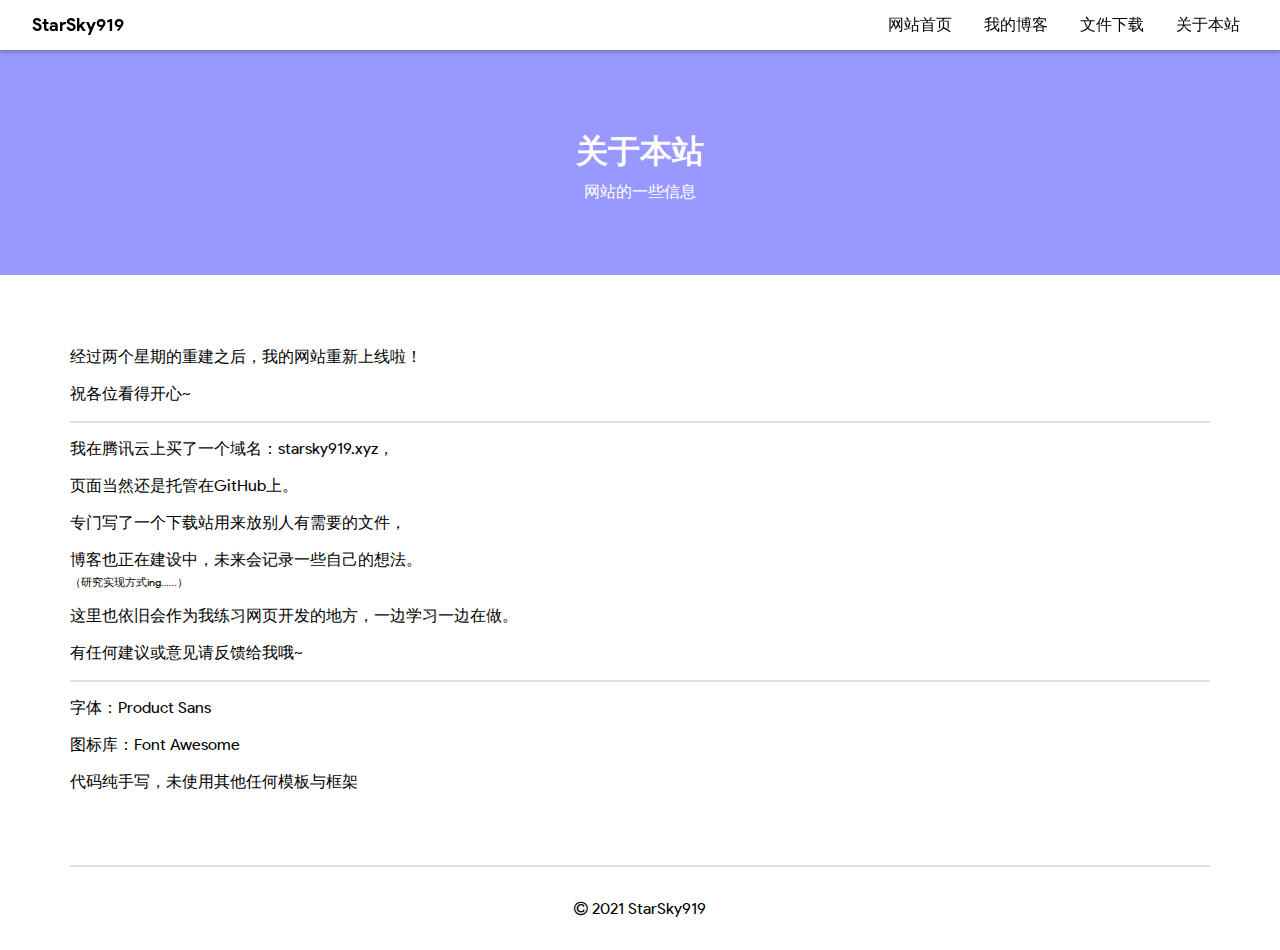
==== about/index.html @ 7eed0cf3 "commit" ====
<!DOCTYPE html>
<html>

<head>
    <meta http-equiv="Content-Type" content="text/html; charset=UTF-8" />
    <meta name="viewport" content="width=device-width, initial-scale=1, user-scalable=0" />
    <link rel="stylesheet" href="../assets/css/style.css" type="text/css" />
    <title>关于本站 | StarSky919's Website</title>
</head>

<body>
    <nav></nav>
    <header>
        <h1>关于本站</h1>
        <span>网站的一些信息</span>
    </header>
    <main>
        <p>经过两个星期的重建之后，我的网站重新上线啦！</p>
        <p>祝各位看得开心~</p>
        <hr />
        <p>我在腾讯云上买了一个域名：starsky919.xyz，</p>
        <p>页面当然还是托管在GitHub上。</p>
        <p>专门写了一个下载站用来放别人有需要的文件，</p>
        <p>博客也正在建设中，未来会记录一些自己的想法。<br /><small>（研究实现方式ing……）</small></p>
        <p>这里也依旧会作为我练习网页开发的地方，一边学习一边在做。</p>
        <p>有任何建议或意见请反馈给我哦~</p>
        <hr />
        <p>字体：Product Sans</p>
        <p>图标库：Font Awesome</p>
        <p>代码纯手写，未使用其他任何模板与框架</p>
    </main>
    <footer></footer>
    <script src="../assets/js/main.js" type="text/javascript"></script>
</body>

</html>
---- assets/css/style.css ----
@import "fonts/fontface.css";
@import "fonts/font-awesome.css";

@import "reset.css";
@import "keyframes.css";

/*────────*/

.tac {
    text-align: center;
}

p.red {
    color: #F44336;
}

p.yellow {
    color: #FFEB3B;
}

p.blue {
    color: #2196F3;
}

p.green {
    color: #4CAF50;
}

div.red,
div.yellow,
div.blue,
div.green {
    margin: 8px 0;
    padding: 16px;
    border-left-width: 6px;
    border-left-style: solid;
}

div.red {
    background: #FFDDDD;
    border-left-color: #F44336;
}

div.yellow {
    background: #FFFFCC;
    border-left-color: #FFEB3B;
}

div.blue {
    background: #E7F3FE;
    border-left-color: #2196F3;
}

div.green {
    background: #DDFFDD;
    border-left-color: #4CAF50;
}

span.loading {
    display: inline-block;
    width: 25px;
    height: 25px;
    border: 3px solid #F0F0F0;
    border-top: 3px solid #9898FF;
    -webkit-border-radius: 50%;
    border-radius: 50%;
    -webkit-animation: rotate-360 1s linear infinite;
    animation: rotate-360 1s linear infinite;
}

.loading.sm {
    width: 25px;
    height: 25px;
    border-width: 3px;
    border-top-width: 3px;
}

.loading.md {
    width: 50px;
    height: 50px;
    border-width: 4px;
    border-top-width: 4px;
}

.loading.lg {
    width: 75px;
    height: 75px;
    border-width: 6px;
    border-top-width: 6px;
}

.loading.ease {
    -webkit-animation-timing-function: ease;
    animation-timing-function: ease;
}

/*────────*/

nav {
    position: fixed;
    width: 100vw;
    height: 50px;
    top: 0;
    background: rgba(255, 255, 255, 1);
    -webkit-box-shadow: 0 2px 4px rgba(0, 0, 0, 0.25);
    box-shadow: 0 2px 4px rgba(0, 0, 0, 0.25);
    z-index: 9998;
}

nav .title {
    position: absolute;
    line-height: 50px;
    left: 0;
    margin-left: 2.5vw;
    color: #000000;
    font-size: 18px;
    font-weight: bold;
}

nav #menu-cb {
    display: none;
}

nav .menu-btn {
    display: none;
}

nav .items {
    display: flex;
    position: absolute;
    line-height: 50px;
    margin-right: calc(2.5vw - 8px);
    right: 0;
}

nav .items a {
    margin: 0 8px;
    padding: 0 8px;
    text-decoration: none;
    -webkit-transition: color 0.2s;
    transition: color 0.2s;
}

nav .items a:hover {
    color: #9898FF;
}

@media screen and (max-width: 768px) {
    nav .menu-btn {
        display: flex;
        justify-content: space-between;
        flex-direction: column;
        position: absolute;
        width: 20px;
        height: 50px;
        margin-right: 2.5vw;
        padding: 4.5vw 0;
        top: 0;
        right: 0;
    }

    nav .menu-btn span {
        display: block;
        position: relative;
        width: 100%;
        height: 2px;
        -webkit-border-radius: 4px;
        border-radius: 4px;
        background: #000000;
        -webkit-transition: all 0.25s ease;
        transition: all 0.25s ease;
    }

    nav .items {
        display: flex;
        align-items: center;
        flex-direction: column;
        position: fixed;
        overflow: hidden;
        width: 100vw;
        height: 0;
        margin: 0;
        top: 50px;
        background: rgba(0, 0, 0, 0.65);
        -webkit-transition: height 0.5s ease;
        transition: height 0.5s ease;
    }

    nav .items a {
        display: block;
        width: calc(100% - 5vw);
        line-height: 50px;
        margin: 2.5vw;
        padding: 0;
        color: #FFFFFF;
        opacity: 0;
        border-bottom: 1px solid #D0D0D0;
        text-align: center;
        -webkit-transform: translateY(25%);
        transform: translateY(25%);
        -webkit-transition: all 0.25s;
        transition: all 0.25s;
    }

    #menu-cb:checked~.items {
        overflow-y: scroll;
        height: calc(100vh - 50px);
    }

    #menu-cb:checked~.items a {
        -webkit-transition: all 0.25s ease-out calc(var(--i) * 75ms + 100ms),
            color 0.25s;
        transition: all 0.25s ease-out calc(var(--i) * 75ms + 100ms),
            color 0.25s;
        opacity: 1;
        -webkit-transform: translateY(0);
        transform: translateY(0);
    }

    #menu-cb:checked~.menu-btn span:nth-child(1) {
        -webkit-transform: translateY(5px) rotate(45deg);
        transform: translateY(5px) rotate(45deg);
    }

    #menu-cb:checked~.menu-btn span:nth-child(2) {
        opacity: 0;
    }

    #menu-cb:checked~.menu-btn span:nth-child(3) {
        -webkit-transform: translateY(-5px) rotate(-45deg);
        transform: translateY(-5px) rotate(-45deg);
    }
}

/*────────*/

header {
    margin-top: 50px;
    padding: 72px 0;
    color: #FFFFFF;
    background: #9898FF;
    text-align: center;
}

/*────────*/

main {
    display: flex;
    flex-direction: column;
    flex-wrap: wrap;
    overflow: hidden;
    word-wrap: break-word;
    width: 100%;
    height: 100%;
    padding: 5vw 0;
    margin: 0 auto;
}

@media screen and (max-width: 576px) {
    main {
        max-width: 92%;
    }
}

@media screen and (min-width: 576px) {
    main {
        max-width: 540px;
    }
}

@media screen and (min-width: 768px) {
    main {
        max-width: 720px;
    }
}

@media screen and (min-width: 992px) {
    main {
        max-width: 960px;
    }
}

@media screen and (min-width: 1200px) {
    main {
        max-width: 1140px;
    }
}

@media screen and (min-width: 1400px) {
    main {
        max-width: 1320px;
    }
}

/*────────*/

footer {
    margin: 0 auto;
    padding: 32px;
    border-top: 2px solid #E0E0E0;
    text-align: center;
}

@media screen and (max-width: 576px) {
    footer {
        max-width: 92%;
    }
}

@media screen and (min-width: 576px) {
    footer {
        max-width: 540px;
    }
}

@media screen and (min-width: 768px) {
    footer {
        max-width: 720px;
    }
}

@media screen and (min-width: 992px) {
    footer {
        max-width: 960px;
    }
}

@media screen and (min-width: 1200px) {
    footer {
        max-width: 1140px;
    }
}

@media screen and (min-width: 1400px) {
    footer {
        max-width: 1320px;
    }
}
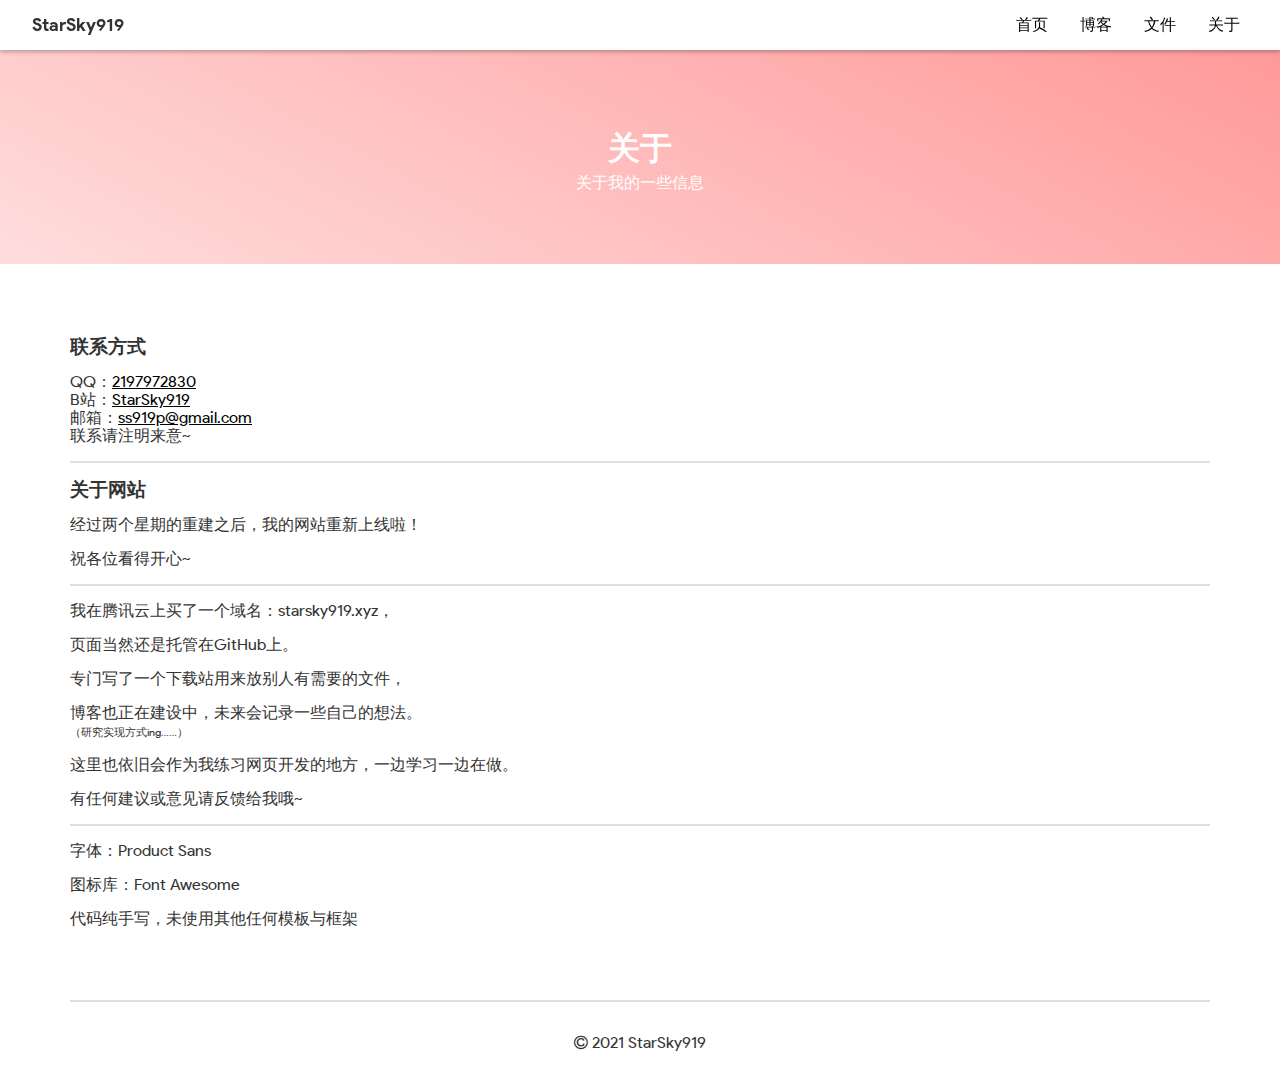
==== commit 127a096b: "commit" ====
--- a/about/index.html
+++ b/about/index.html
@@ -5,16 +5,30 @@
     <meta http-equiv="Content-Type" content="text/html; charset=UTF-8" />
     <meta name="viewport" content="width=device-width, initial-scale=1, user-scalable=0" />
     <link rel="stylesheet" href="../assets/css/style.css" type="text/css" />
-    <title>关于本站 | StarSky919's Website</title>
+    <style type="text/css">
+        .contacts span {
+            display: block;
+        }
+    </style>
+    <title>关于 | StarSky919's Website</title>
 </head>
 
 <body>
     <nav></nav>
     <header>
-        <h1>关于本站</h1>
-        <span>网站的一些信息</span>
+        <h1>关于</h1>
+        <span>关于我的一些信息</span>
     </header>
     <main>
+        <h3>联系方式</h3>
+        <p class="contacts">
+            <span>QQ：<a href="http://wpa.qq.com/msgrd?v=3&uin=2197972830&site=qq&menu=yes">2197972830</a></span>
+            <span>B站：<a href="https://space.bilibili.com/303191468">StarSky919</a></span>
+            <span>邮箱：<a href="mailto:ss919p@gmail.com">ss919p@gmail.com</a></span>
+            <span>联系请注明来意~</span>
+        </p>
+        <hr />
+        <h3>关于网站</h3>
         <p>经过两个星期的重建之后，我的网站重新上线啦！</p>
         <p>祝各位看得开心~</p>
         <hr />
--- a/assets/css/style.css
+++ b/assets/css/style.css
@@ -1,97 +1,45 @@
 @import "fonts/fontface.css";
 @import "fonts/font-awesome.css";
 
-@import "reset.css";
-@import "keyframes.css";
-
-/*────────*/
-
-.tac {
-    text-align: center;
-}
-
-p.red {
-    color: #F44336;
-}
-
-p.yellow {
-    color: #FFEB3B;
-}
-
-p.blue {
-    color: #2196F3;
-}
-
-p.green {
-    color: #4CAF50;
-}
-
-div.red,
-div.yellow,
-div.blue,
-div.green {
-    margin: 8px 0;
-    padding: 16px;
-    border-left-width: 6px;
-    border-left-style: solid;
-}
-
-div.red {
-    background: #FFDDDD;
-    border-left-color: #F44336;
-}
-
-div.yellow {
-    background: #FFFFCC;
-    border-left-color: #FFEB3B;
-}
-
-div.blue {
-    background: #E7F3FE;
-    border-left-color: #2196F3;
-}
-
-div.green {
-    background: #DDFFDD;
-    border-left-color: #4CAF50;
-}
-
-span.loading {
-    display: inline-block;
-    width: 25px;
-    height: 25px;
-    border: 3px solid #F0F0F0;
-    border-top: 3px solid #9898FF;
-    -webkit-border-radius: 50%;
-    border-radius: 50%;
-    -webkit-animation: rotate-360 1s linear infinite;
-    animation: rotate-360 1s linear infinite;
-}
-
-.loading.sm {
-    width: 25px;
-    height: 25px;
-    border-width: 3px;
-    border-top-width: 3px;
-}
-
-.loading.md {
-    width: 50px;
-    height: 50px;
-    border-width: 4px;
-    border-top-width: 4px;
-}
-
-.loading.lg {
-    width: 75px;
-    height: 75px;
-    border-width: 6px;
-    border-top-width: 6px;
-}
-
-.loading.ease {
-    -webkit-animation-timing-function: ease;
-    animation-timing-function: ease;
+@import "ext/reset.css";
+@import "ext/util.css";
+@import "ext/keyframes.css";
+
+/*────────*/
+
+@-webkit-keyframes onload {
+    from {
+        opacity: 0;
+        -webkit-transform: scale(0.85) translateY(50px);
+        transform: scale(0.85) translateY(50px);
+    }
+
+    to {
+        opacity: 1;
+        -webkit-transform: none;
+        transform: none;
+    }
+}
+
+@keyframes onload {
+    from {
+        opacity: 0;
+        -webkit-transform: scale(0.85) translateY(50px);
+        transform: scale(0.85) translateY(50px);
+    }
+
+    to {
+        opacity: 1;
+        -webkit-transform: none;
+        transform: none;
+    }
+}
+
+main {
+    -webkit-animation: onload 0.5s ease-out;
+    animation: onload 0.5s ease-out;
+    -webkit-animation-fill-mode: forwards;
+    animation-fill-mode: forwards;
 }
 
 /*────────*/
@@ -112,7 +60,6 @@
     line-height: 50px;
     left: 0;
     margin-left: 2.5vw;
-    color: #000000;
     font-size: 18px;
     font-weight: bold;
 }
@@ -142,7 +89,7 @@
 }
 
 nav .items a:hover {
-    color: #9898FF;
+    color: #FEA29F;
 }
 
 @media screen and (max-width: 768px) {
@@ -238,8 +185,17 @@
     margin-top: 50px;
     padding: 72px 0;
     color: #FFFFFF;
-    background: #9898FF;
+    /*background: url(../images/background_1.jpg);
+    background-repeat: no-repeat;
+    background-position: center center;
+    background-size: 100% auto;*/
     text-align: center;
+}
+
+@media screen and (max-width: 768px) {
+    header {
+        background-size: auto 125%;
+    }
 }
 
 /*────────*/
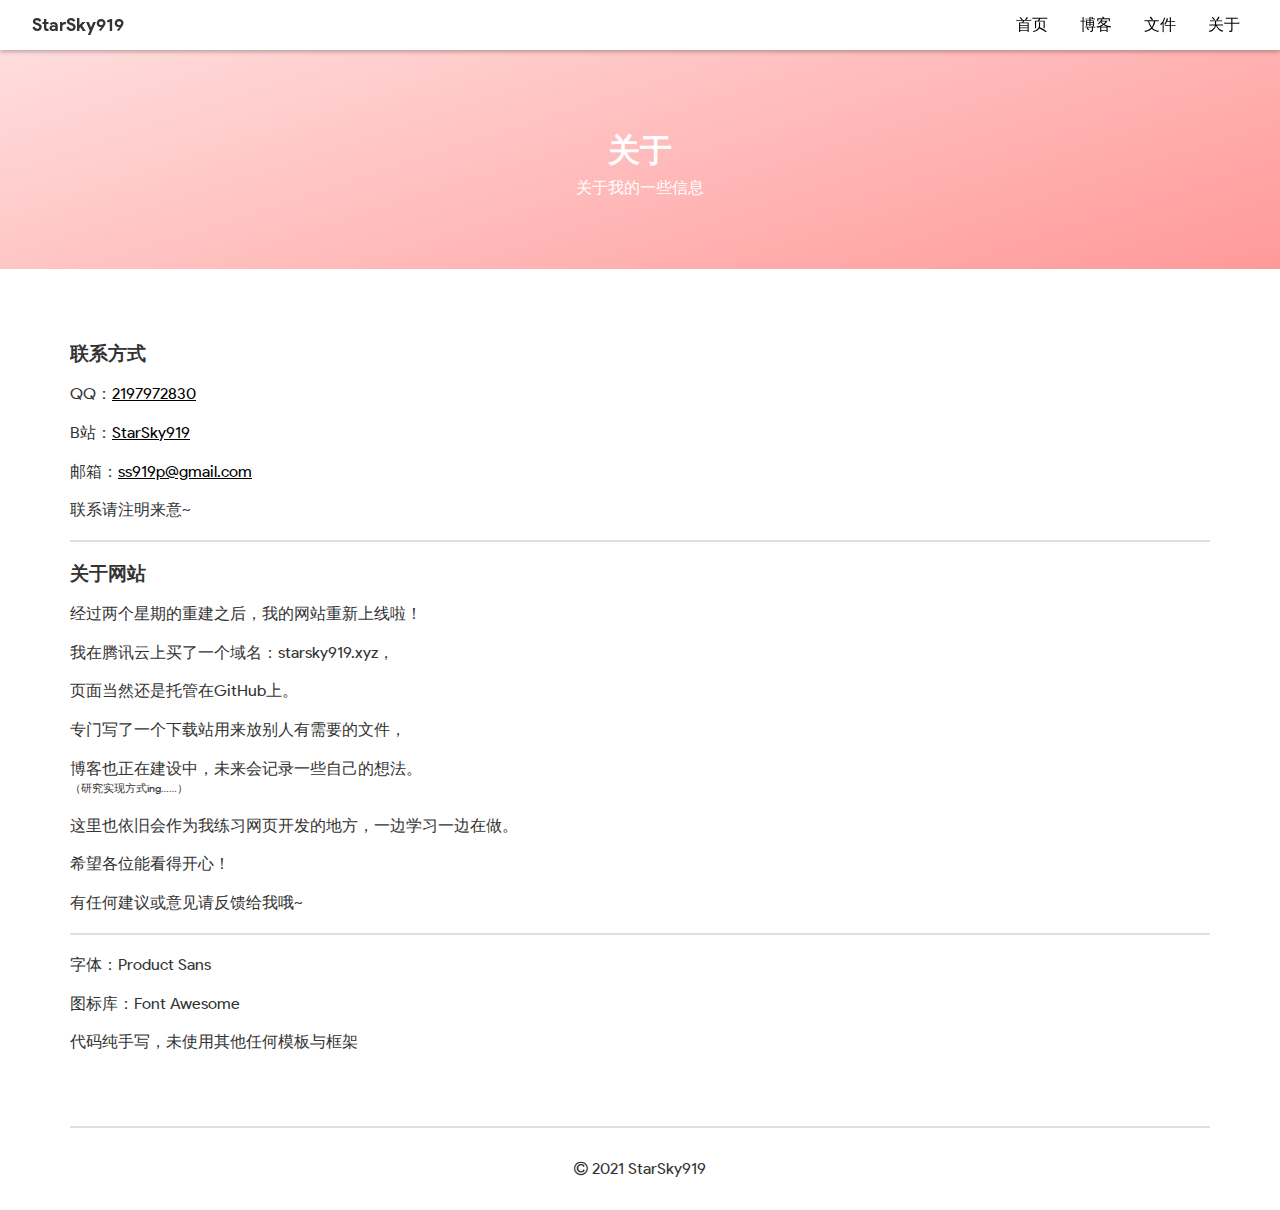
==== commit cacc7220: "commit" ====
--- a/about/index.html
+++ b/about/index.html
@@ -5,11 +5,6 @@
     <meta http-equiv="Content-Type" content="text/html; charset=UTF-8" />
     <meta name="viewport" content="width=device-width, initial-scale=1, user-scalable=0" />
     <link rel="stylesheet" href="../assets/css/style.css" type="text/css" />
-    <style type="text/css">
-        .contacts span {
-            display: block;
-        }
-    </style>
     <title>关于 | StarSky919's Website</title>
 </head>
 
@@ -21,22 +16,19 @@
     </header>
     <main>
         <h3>联系方式</h3>
-        <p class="contacts">
-            <span>QQ：<a href="http://wpa.qq.com/msgrd?v=3&uin=2197972830&site=qq&menu=yes">2197972830</a></span>
-            <span>B站：<a href="https://space.bilibili.com/303191468">StarSky919</a></span>
-            <span>邮箱：<a href="mailto:ss919p@gmail.com">ss919p@gmail.com</a></span>
-            <span>联系请注明来意~</span>
-        </p>
+        <p>QQ：<a href="http://wpa.qq.com/msgrd?v=3&uin=2197972830&site=qq&menu=yes">2197972830</a></p>
+        <p>B站：<a href="https://space.bilibili.com/303191468">StarSky919</a></p>
+        <p>邮箱：<a href="mailto:ss919p@gmail.com">ss919p@gmail.com</a></p>
+        <p>联系请注明来意~</p>
         <hr />
         <h3>关于网站</h3>
         <p>经过两个星期的重建之后，我的网站重新上线啦！</p>
-        <p>祝各位看得开心~</p>
-        <hr />
         <p>我在腾讯云上买了一个域名：starsky919.xyz，</p>
         <p>页面当然还是托管在GitHub上。</p>
         <p>专门写了一个下载站用来放别人有需要的文件，</p>
         <p>博客也正在建设中，未来会记录一些自己的想法。<br /><small>（研究实现方式ing……）</small></p>
         <p>这里也依旧会作为我练习网页开发的地方，一边学习一边在做。</p>
+        <p>希望各位能看得开心！</p>
         <p>有任何建议或意见请反馈给我哦~</p>
         <hr />
         <p>字体：Product Sans</p>
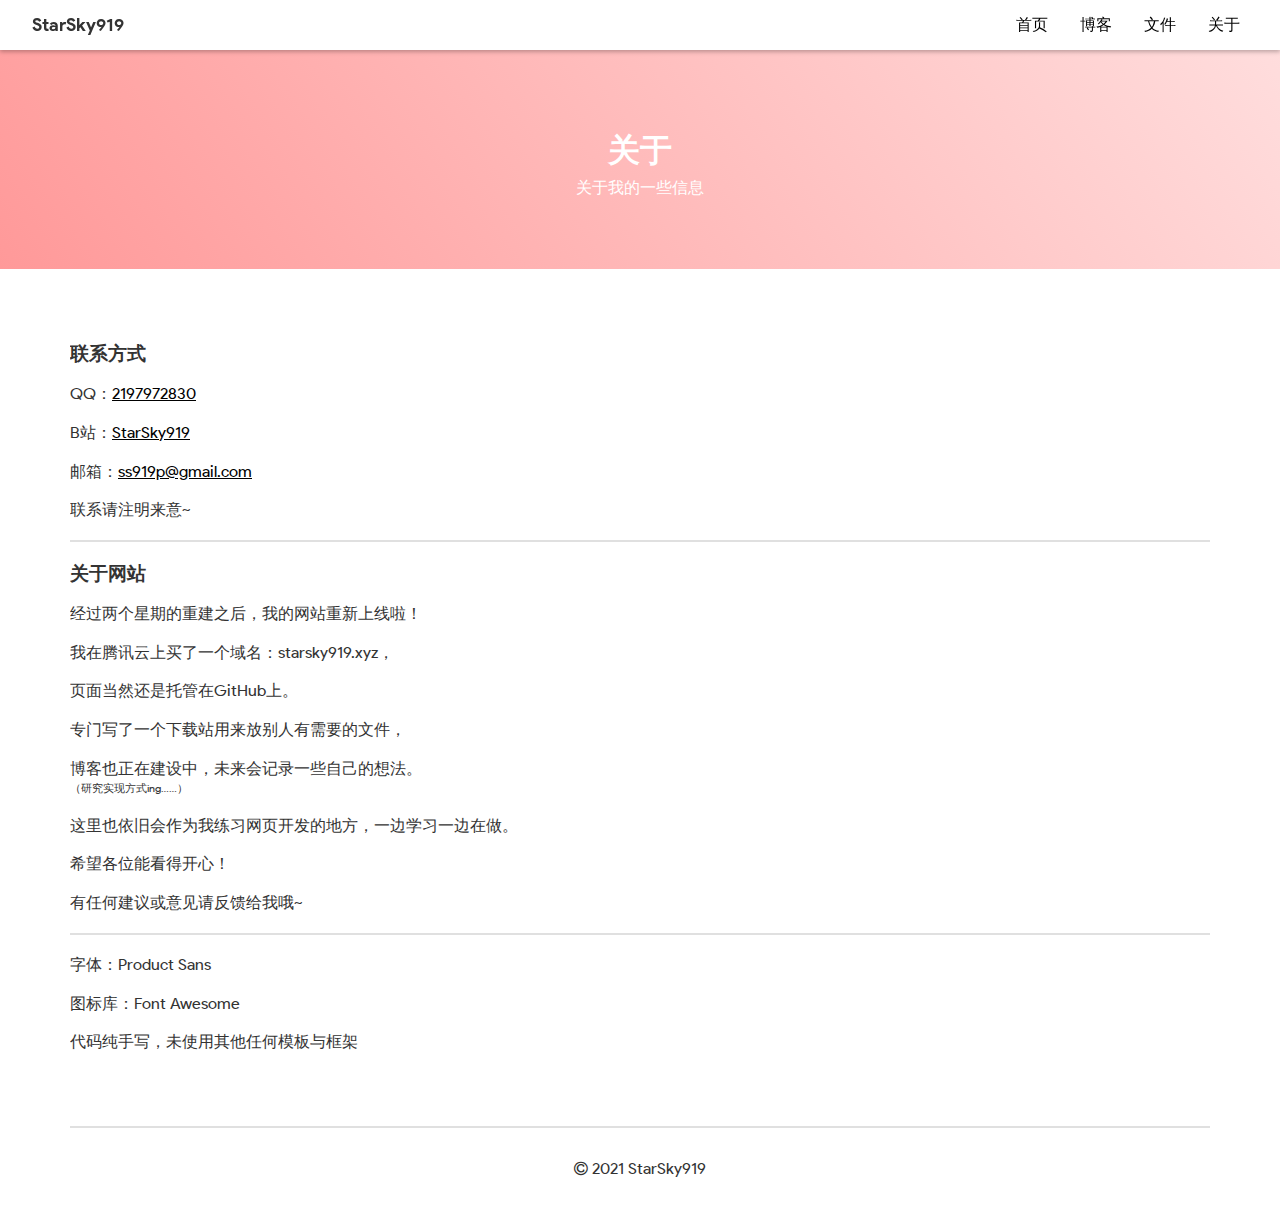
==== commit 24d46ed6: "commit" ====
--- a/about/index.html
+++ b/about/index.html
@@ -3,6 +3,7 @@
 
 <head>
     <meta http-equiv="Content-Type" content="text/html; charset=UTF-8" />
+    <meta name="renderer" content="webkit" />
     <meta name="viewport" content="width=device-width, initial-scale=1, user-scalable=0" />
     <link rel="stylesheet" href="../assets/css/style.css" type="text/css" />
     <title>关于 | StarSky919's Website</title>
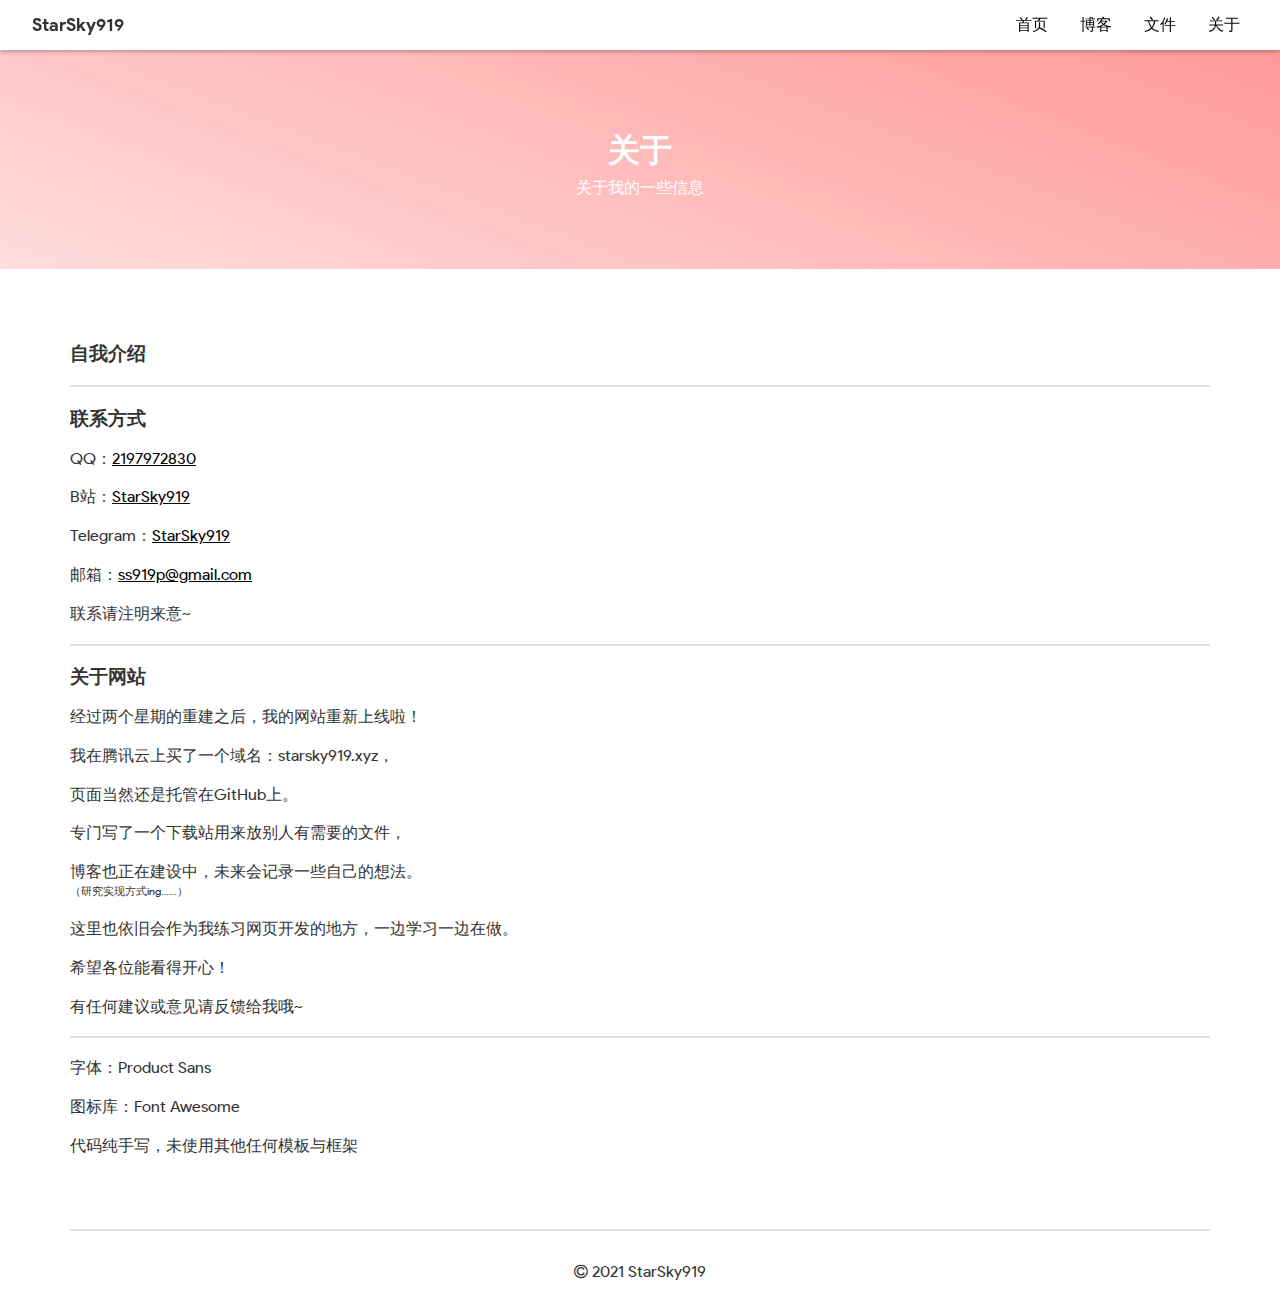
==== commit a84ebb18: "commit" ====
--- a/about/index.html
+++ b/about/index.html
@@ -16,10 +16,13 @@
         <span>关于我的一些信息</span>
     </header>
     <main>
+        <h3>自我介绍</h3>
+        <hr />
         <h3>联系方式</h3>
-        <p>QQ：<a href="http://wpa.qq.com/msgrd?v=3&uin=2197972830&site=qq&menu=yes">2197972830</a></p>
-        <p>B站：<a href="https://space.bilibili.com/303191468">StarSky919</a></p>
-        <p>邮箱：<a href="mailto:ss919p@gmail.com">ss919p@gmail.com</a></p>
+        <p>QQ：<a href="http://wpa.qq.com/msgrd?v=3&uin=2197972830&site=qq&menu=yes" target="_blank">2197972830</a></p>
+        <p>B站：<a href="https://space.bilibili.com/303191468" target="_blank">StarSky919</a></p>
+        <p>Telegram：<a href="https://t.me/StarSky919" target="_blank">StarSky919</a></p>
+        <p>邮箱：<a href="mailto:ss919p@gmail.com" target="_blank">ss919p@gmail.com</a></p>
         <p>联系请注明来意~</p>
         <hr />
         <h3>关于网站</h3>
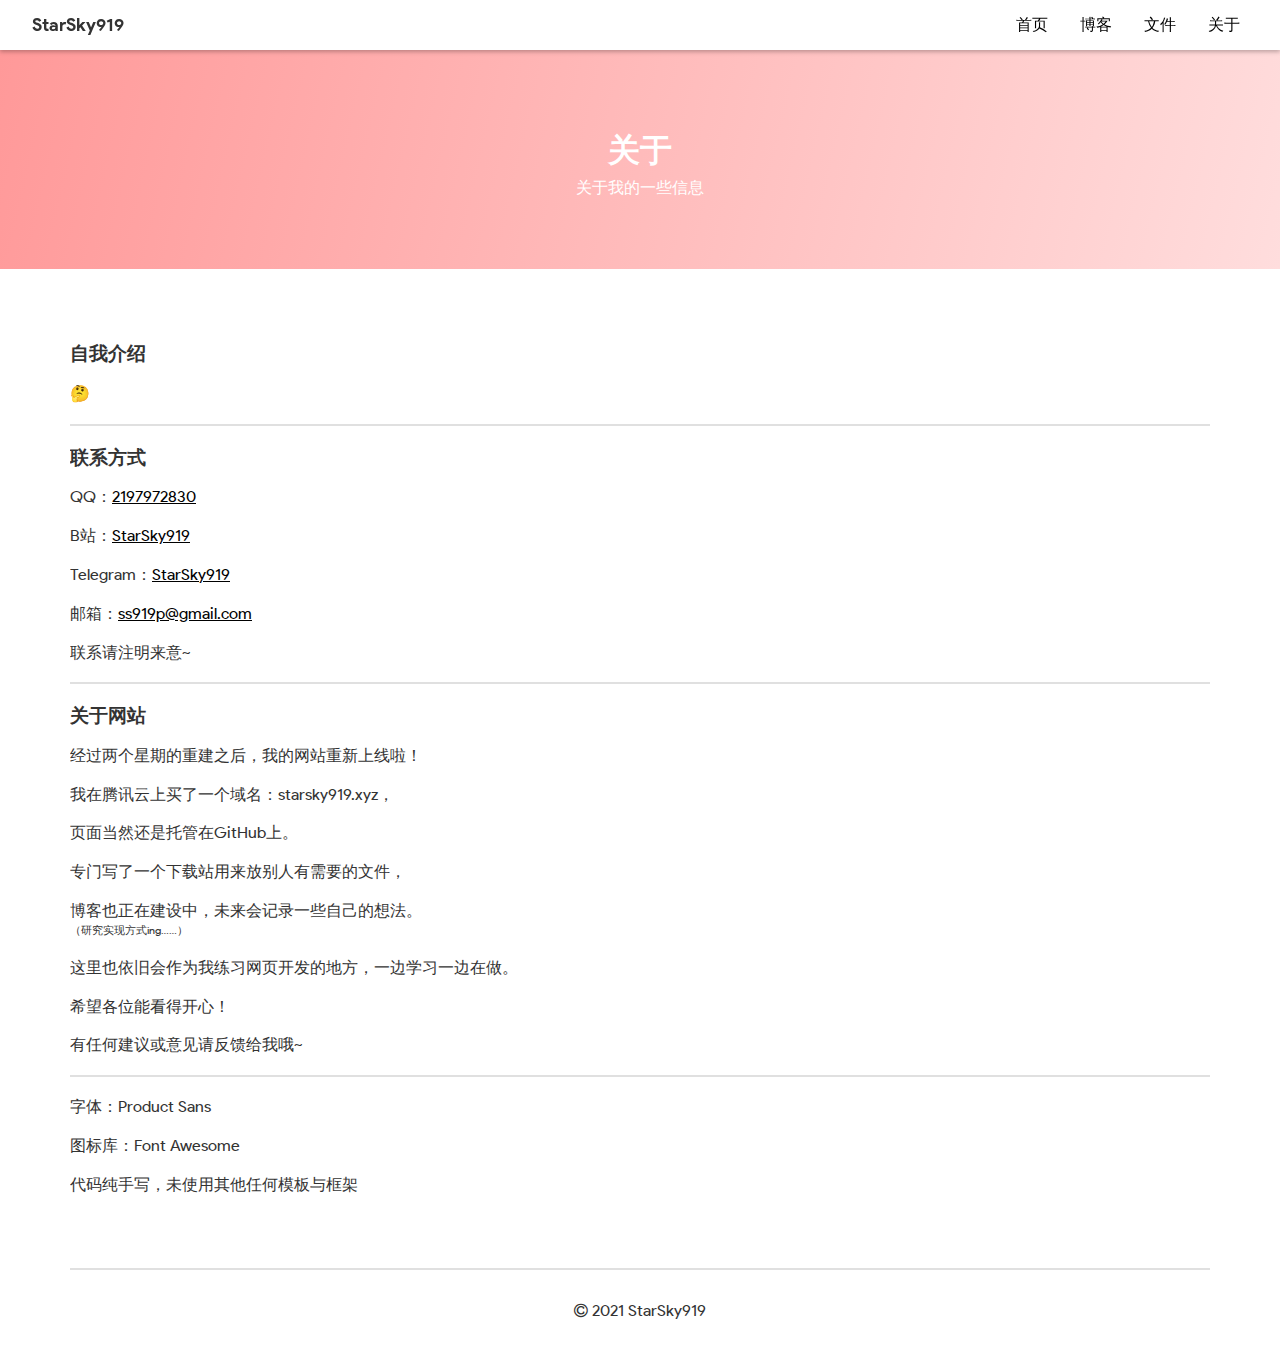
==== commit 380fa7d4: "commit" ====
--- a/about/index.html
+++ b/about/index.html
@@ -9,7 +9,7 @@
     <title>关于 | StarSky919's Website</title>
 </head>
 
-<body>
+<body class="hidden">
     <nav></nav>
     <header>
         <h1>关于</h1>
@@ -17,6 +17,7 @@
     </header>
     <main>
         <h3>自我介绍</h3>
+        <p>🤔</p>
         <hr />
         <h3>联系方式</h3>
         <p>QQ：<a href="http://wpa.qq.com/msgrd?v=3&uin=2197972830&site=qq&menu=yes" target="_blank">2197972830</a></p>
@@ -41,6 +42,7 @@
     </main>
     <footer></footer>
     <script src="../assets/js/main.js" type="text/javascript"></script>
+    <noscript>您使用的浏览器未启用或不支持JavaScript，网页无法加载</noscript>
 </body>
 
 </html>--- a/assets/css/style.css
+++ b/assets/css/style.css
@@ -5,7 +5,7 @@
 @import "ext/util.css";
 @import "ext/keyframes.css";
 
-/*────────*/
+/*--------*/
 
 @-webkit-keyframes onload {
     from {
@@ -42,7 +42,7 @@
     animation-fill-mode: forwards;
 }
 
-/*────────*/
+/*--------*/
 
 nav {
     position: fixed;
@@ -179,7 +179,7 @@
     }
 }
 
-/*────────*/
+/*--------*/
 
 header {
     margin-top: 50px;
@@ -198,7 +198,7 @@
     }
 }
 
-/*────────*/
+/*--------*/
 
 main {
     display: flex;
@@ -248,7 +248,7 @@
     }
 }
 
-/*────────*/
+/*--------*/
 
 footer {
     margin: 0 auto;
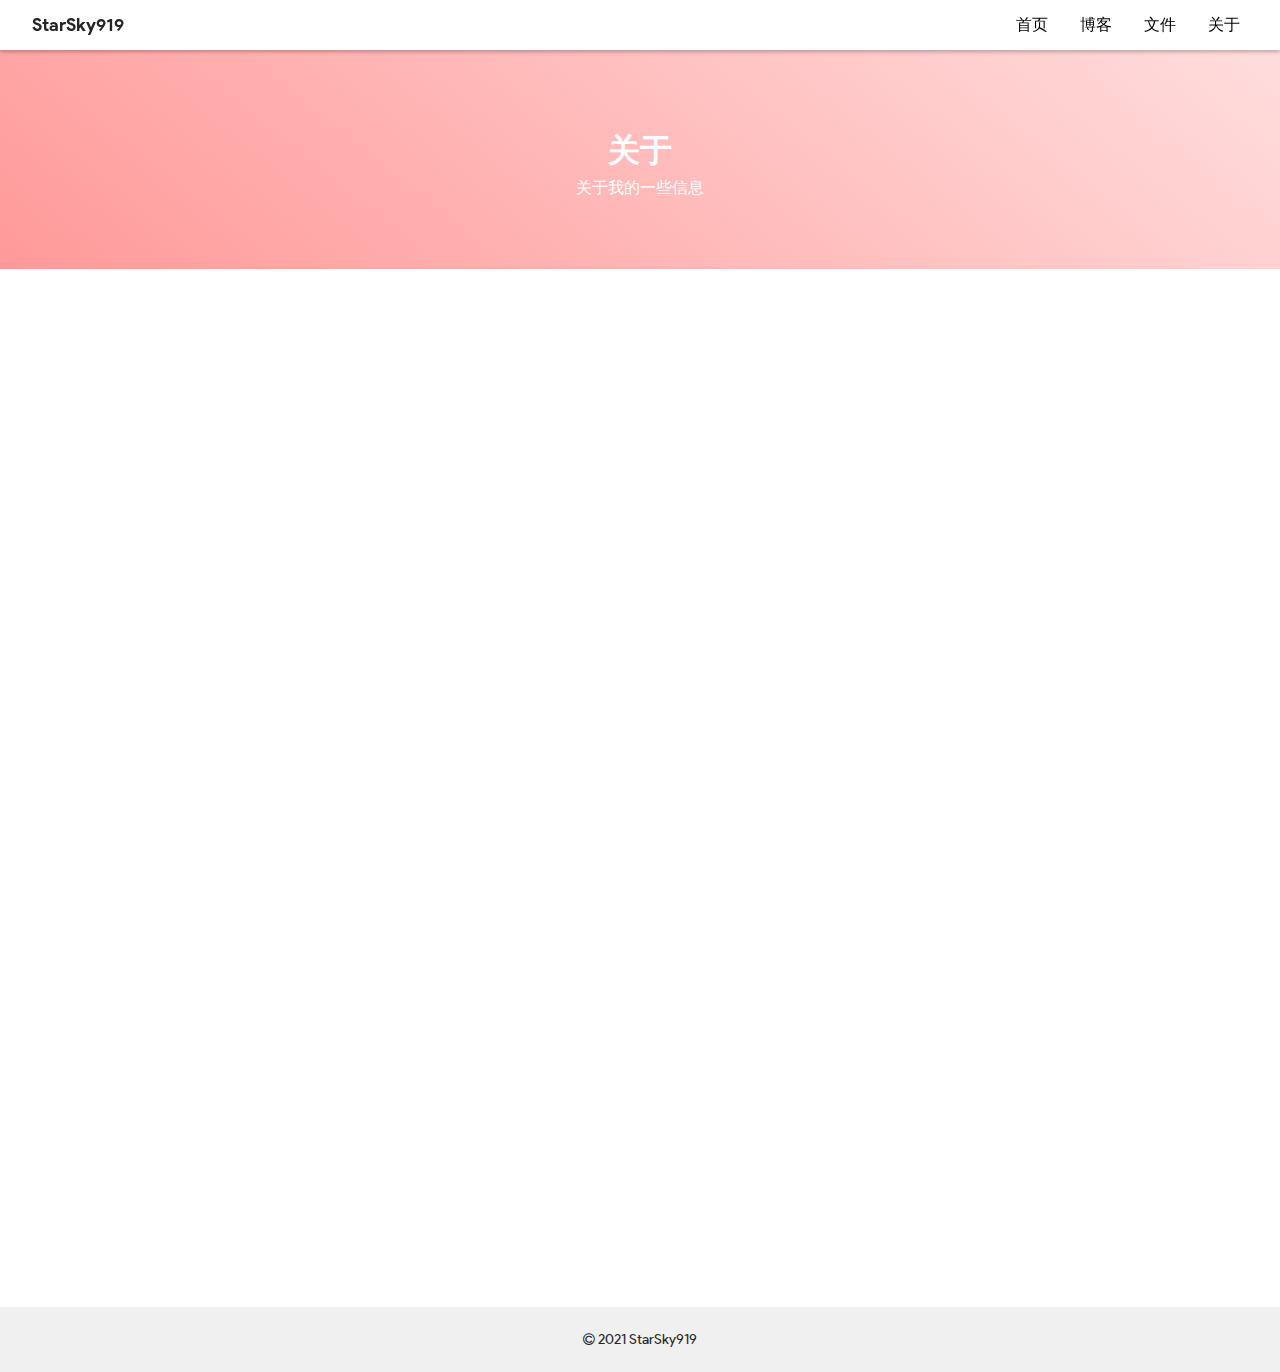
==== commit c6ed552d: "commit" ====
--- a/about/index.html
+++ b/about/index.html
@@ -22,6 +22,7 @@
         <h3>联系方式</h3>
         <p>QQ：<a href="http://wpa.qq.com/msgrd?v=3&uin=2197972830&site=qq&menu=yes" target="_blank">2197972830</a></p>
         <p>B站：<a href="https://space.bilibili.com/303191468" target="_blank">StarSky919</a></p>
+        <p>Discord：StarSky919#8982</p>
         <p>Telegram：<a href="https://t.me/StarSky919" target="_blank">StarSky919</a></p>
         <p>邮箱：<a href="mailto:ss919p@gmail.com" target="_blank">ss919p@gmail.com</a></p>
         <p>联系请注明来意~</p>
--- a/assets/css/style.css
+++ b/assets/css/style.css
@@ -3,44 +3,6 @@
 
 @import "ext/reset.css";
 @import "ext/util.css";
-@import "ext/keyframes.css";
-
-/*--------*/
-
-@-webkit-keyframes onload {
-    from {
-        opacity: 0;
-        -webkit-transform: scale(0.85) translateY(50px);
-        transform: scale(0.85) translateY(50px);
-    }
-
-    to {
-        opacity: 1;
-        -webkit-transform: none;
-        transform: none;
-    }
-}
-
-@keyframes onload {
-    from {
-        opacity: 0;
-        -webkit-transform: scale(0.85) translateY(50px);
-        transform: scale(0.85) translateY(50px);
-    }
-
-    to {
-        opacity: 1;
-        -webkit-transform: none;
-        transform: none;
-    }
-}
-
-main {
-    -webkit-animation: onload 0.5s ease-out;
-    animation: onload 0.5s ease-out;
-    -webkit-animation-fill-mode: forwards;
-    animation-fill-mode: forwards;
-}
 
 /*--------*/
 
@@ -113,7 +75,7 @@
         height: 2px;
         -webkit-border-radius: 4px;
         border-radius: 4px;
-        background: #000000;
+        background: #252525;
         -webkit-transition: all 0.25s ease;
         transition: all 0.25s ease;
     }
@@ -212,6 +174,17 @@
     margin: 0 auto;
 }
 
+main>* {
+    opacity: 0;
+}
+
+.onload {
+    -webkit-animation: onload 0.5s ease var(--i);
+    animation: onload 0.5s ease var(--i);
+    -webkit-animation-fill-mode: forwards;
+    animation-fill-mode: forwards;
+}
+
 @media screen and (max-width: 576px) {
     main {
         max-width: 92%;
@@ -251,44 +224,8 @@
 /*--------*/
 
 footer {
-    margin: 0 auto;
-    padding: 32px;
-    border-top: 2px solid #E0E0E0;
+    padding: 25px 0;
+    background: #F0F0F0;
     text-align: center;
-}
-
-@media screen and (max-width: 576px) {
-    footer {
-        max-width: 92%;
-    }
-}
-
-@media screen and (min-width: 576px) {
-    footer {
-        max-width: 540px;
-    }
-}
-
-@media screen and (min-width: 768px) {
-    footer {
-        max-width: 720px;
-    }
-}
-
-@media screen and (min-width: 992px) {
-    footer {
-        max-width: 960px;
-    }
-}
-
-@media screen and (min-width: 1200px) {
-    footer {
-        max-width: 1140px;
-    }
-}
-
-@media screen and (min-width: 1400px) {
-    footer {
-        max-width: 1320px;
-    }
+    font-size: 0.85rem;
 }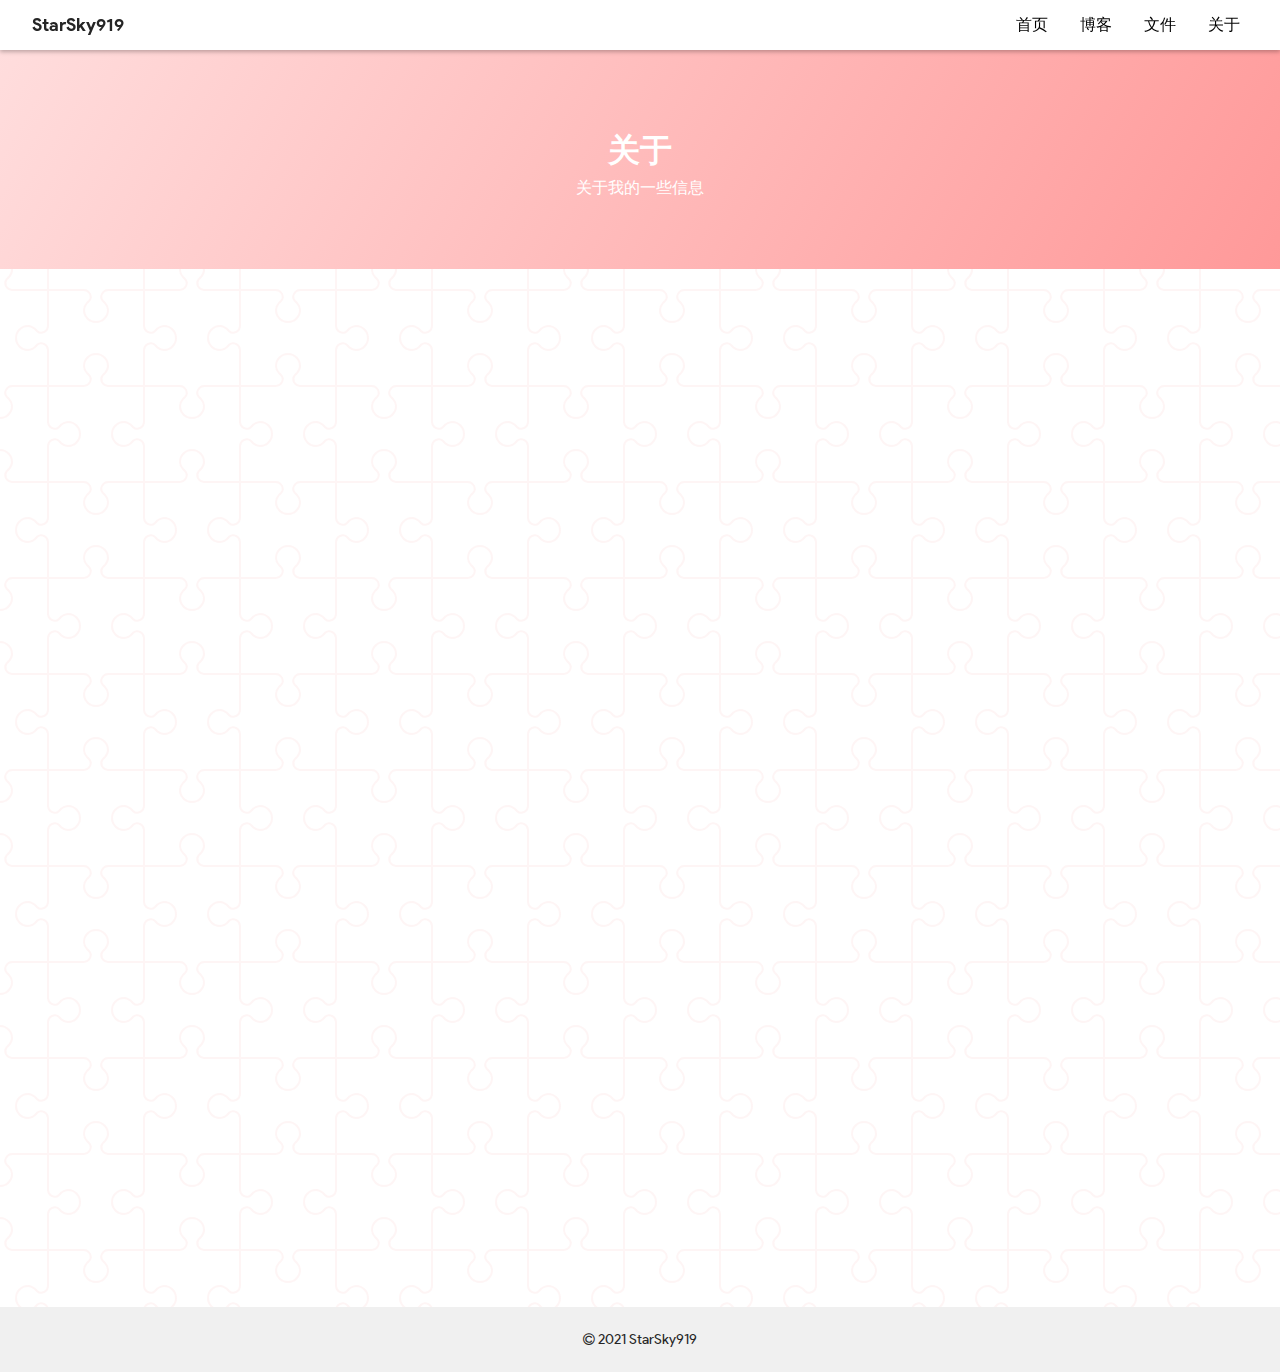
==== commit 97ebc26a: "commit" ====
--- a/about/index.html
+++ b/about/index.html
@@ -39,11 +39,11 @@
         <hr />
         <p>字体：Product Sans</p>
         <p>图标库：Font Awesome</p>
-        <p>代码纯手写，未使用其他任何模板与框架</p>
+        <p>代码纯手写，未使用其他任何模板与框架。</p>
     </main>
     <footer></footer>
     <script src="../assets/js/main.js" type="text/javascript"></script>
-    <noscript>您使用的浏览器未启用或不支持JavaScript，网页无法加载</noscript>
+    <noscript>您使用的浏览器未启用或不支持JavaScript，网页无法加载。</noscript>
 </body>
 
 </html>--- a/assets/css/style.css
+++ b/assets/css/style.css
@@ -90,7 +90,9 @@
         height: 0;
         margin: 0;
         top: 50px;
-        background: rgba(0, 0, 0, 0.65);
+        background: rgba(0, 0, 0, 0.5);
+        -webkit-backdrop-filter: blur(8px);
+        backdrop-filter: blur(8px);
         -webkit-transition: height 0.5s ease;
         transition: height 0.5s ease;
     }
